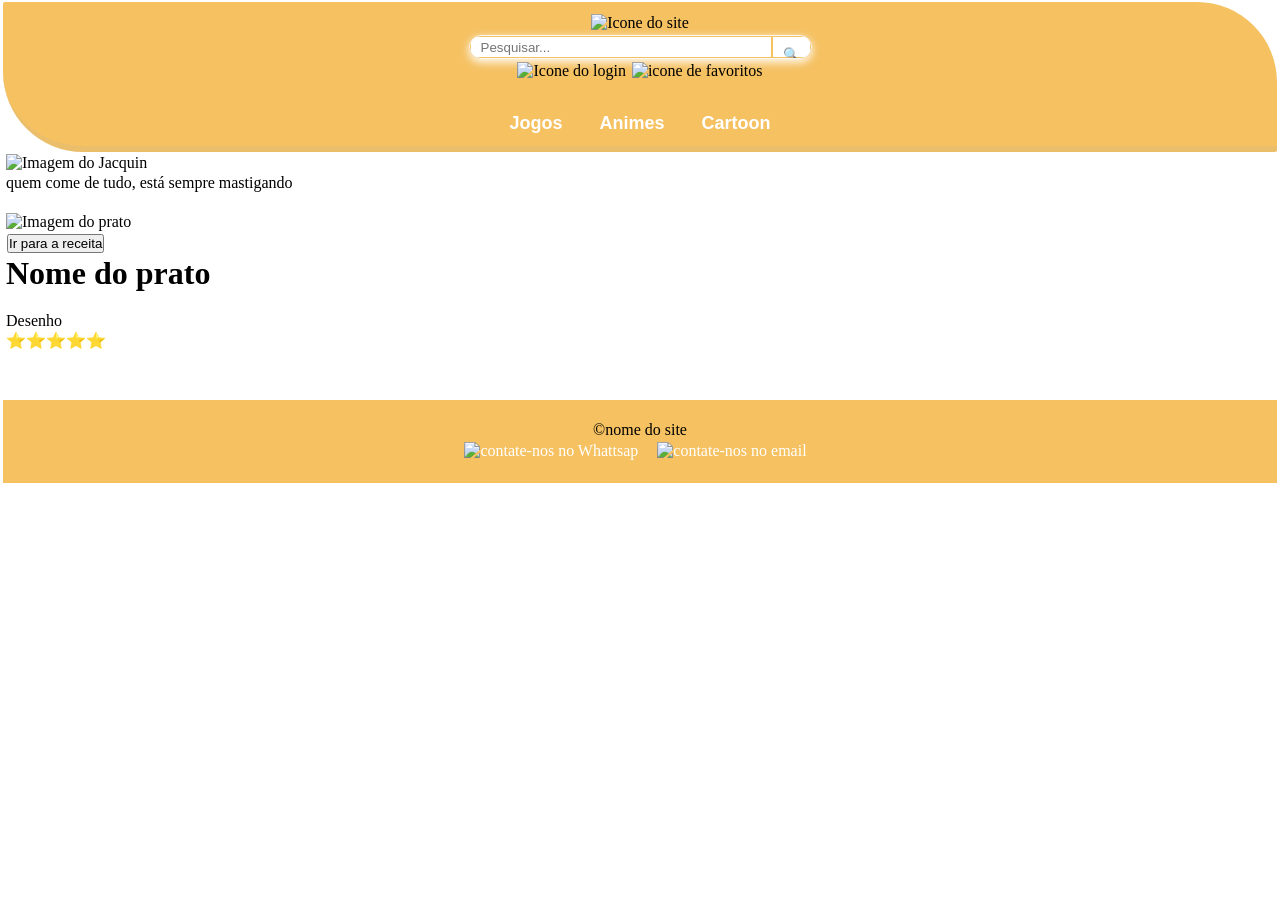
==== index.html @ 513cb02c "autalizando 01/11 Co-authored-by: Amandinha-debug <Amandinha-debug@users.noreply.github.com>" ====
<!DOCTYPE html>
<html lang="pt-br">
<head>
    <meta charset="UTF-8">
    <meta name="viewport" content="width=device-width, initial-scale=1.0">
    <title>Trabalho</title>
     <link rel="stylesheet" href="./src/css/inicial.css">
</head>
<body>

    <header>
        <!--Cabecalho do site-->

        <div id="icon">
            <img src="src/img/icon.png" alt="Icone do site" width="50" height="50">
            <!--foto do icone do site-->

        </div>

        <div class="pesquisa">
        <input type="text" placeholder="Pesquisar...">
        <button>🔍</button>
            <!--Barra de pesquisa do site-->

        </div>

        <div id="login">
            <!--Icone do login-->
            <img src="src/img/login.png" alt="Icone do login" width="50" height="50">

            <img src="#" alt="icone de favoritos" width="50" height="50">

           <!--<img src="src/img/lupa.png" alt="">-->

        
        </div>

        <nav id="filtro">
            <!--Navegação dos tipos de comidas (jogos, animes, cartoon)-->
            <a href="#">Jogos</a>
            <a href="#">Animes</a>
            <a href="#">Cartoon</a>

        </nav>

    </header>

    <main>
        <div class="slogan">
            <!--onde vai ficar a apresentação do site-->

            <div>
                <img src ="" id="foto_principal" alt ="Imagem do Jacquin" width="300" height="300">
                <!--foto do site, jaquin pelado-->
                <p>quem come de tudo, está sempre mastigando</p>

            </div>

        </div><br>

        <div class="blocos">
            <!-- Div para poder estruturar os blocos dos pratos-->

            <div id="img_prato">
                <!--Responsável pelo Design da imagem dos pratos-->
                <img src="#" alt="Imagem do prato" width="300" height="300">
            </div>

            <div id="botao-receita">
                <!--Responsavel pelo Design do botão-->
                <a href="receita.html" class="botao-receita">
                    <button>
                    Ir para a receita
                    </button>
                </a>

            </div>
            <div id="textos">
                <!--Responsavel pelo Design do texto (Nomes, filtro, inspiração)-->
                <h1>Nome do prato</h1><br>
                <p>Desenho</p>

            </div>
            <div id="avaliacao">
                <!--Responsavel pelo Desing das avaliações dos pratos-->
                <p>⭐⭐⭐⭐⭐</p>
            </div>

        </div>


    </main>

    <footer>
        <!--Rodapé do site-->
        <div id="direitos_autorais">
            <!--Responsável pelo design dos direitos autorais-->
            <p>©nome do site</p>
        </div>
        <div>
            <!--Responsavel pelo Design dos contatos-->
            <nav id="contatos">
                <ul>
                    <li><a href="#"><img src="src/img/zapzap.png" alt="contate-nos no Whattsap" width="30" height="30"></a></li>
                    <li><a href="#"><img src="src/img/email.png" alt="contate-nos no email" width="30" height="30"></a></li>
                </ul>
            </nav>
        </div>
    </footer>
   
</body>
</html>
---- src/css/inicial.css ----
* {
    margin: 1px;
    padding: 0;
    box-sizing: border-box;
    
}


header {
    background-color: #f5c161;

    height: 150px;
    display: flex;
    flex-direction: column;
    align-items: center;
    justify-content: flex-end;

    padding: 10px;
    border-bottom: 6px solid #ebbe6c;
    border-radius:  2px 80px 2px 80px;

}

.pesquisa{
    display:flex;
    border: 1px solid #f7f7f7;
    border-radius: 20px;
    overflow: hidden;
    box-shadow: 0px 3px 10px #ffffff;
}

.pesquisa input{
    border: none;
    padding: 10px;
    outline: none;
    width: 300px;
}

.pesquisa button{
    background-color: #FFFFFF;
    border: none;
    padding: 10px 10px;
    cursor: pointer;
    font-weight: bold;
}

#filtro {
    display: flex;
    justify-content: center;
    gap:35px;
    margin-top: 30px;
} 

#filtro a {
    text-decoration: none;
    color: #FFFFFF;
    font-weight: bold;
    font-size: 18px;
    font-family: Arial, sans-serif;
    
}

#filtro a:hover{
    transition: 0.5s;
    color: #ceb668;
    text-shadow: 10px 20px 30px #f8ec3e;
}



footer {
    background-color: #f5c161;
    padding: 20px;
    margin-top: 50px;
    text-align: center;
}

#contatos ul{
    list-style: none;
	padding: 0;
	margin: 0;
}

#contatos li {
    display: inline-block;
    margin-right: 10px;
}

#contatos a {
    color: #fff;
	text-decoration: none;
}
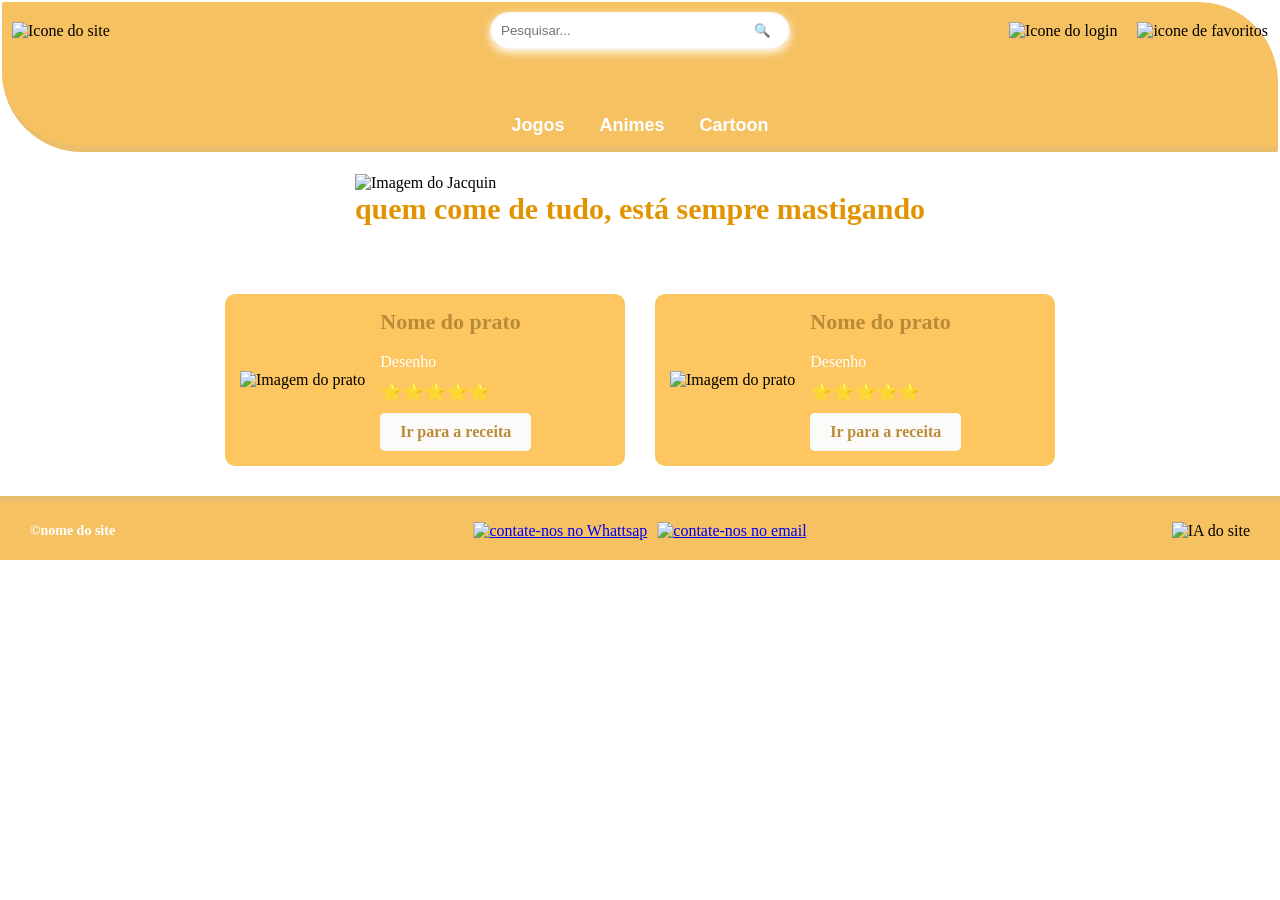
==== commit 7e7cb845: "atualização - amandinha Co-authored-by: Amandinha-debug <Amandinha-debug@users.noreply.github.com>" ====
--- a/index.html
+++ b/index.html
@@ -10,32 +10,38 @@
 <body>
 
     <header>
-        <!--Cabecalho do site-->
+        <!--Cabecalho do site (PARTE SUPERIOR)-->
+        <div class="cabecalho">
 
-        <div id="icon">
-            <img src="src/img/icon.png" alt="Icone do site" width="50" height="50">
-            <!--foto do icone do site-->
+            <div>
+                <img src="src/img/icon.png" id="icon" alt="Icone do site" width="50" height="50">
+                <!--foto do icone do site-->
 
+            </div>
+
+            <div class="pesquisa">
+            <input type="text" placeholder="Pesquisar...">
+            <button>🔍</button>
+                <!--Barra de pesquisa do site-->
+
+            </div>
+
+            <div class="icones">
+                <!--Icone do login-->
+                <div class="login">
+                    <img src="src/img/login.png" alt="Icone do login" width="50" height="50">
+                </div>
+
+                <div class="favoritos">
+                    <!--Icone de favoritos-->
+                    <img src="#" alt="icone de favoritos" width="50" height="50">
+                </div>
+                <!--<img src="src/img/lupa.png" alt="">-->
+
+            
+            </div>
         </div>
-
-        <div class="pesquisa">
-        <input type="text" placeholder="Pesquisar...">
-        <button>🔍</button>
-            <!--Barra de pesquisa do site-->
-
-        </div>
-
-        <div id="login">
-            <!--Icone do login-->
-            <img src="src/img/login.png" alt="Icone do login" width="50" height="50">
-
-            <img src="#" alt="icone de favoritos" width="50" height="50">
-
-           <!--<img src="src/img/lupa.png" alt="">-->
-
-        
-        </div>
-
+        <!--PARTE INFERIOR DO HEADER-->
         <nav id="filtro">
             <!--Navegação dos tipos de comidas (jogos, animes, cartoon)-->
             <a href="#">Jogos</a>
@@ -43,7 +49,7 @@
             <a href="#">Cartoon</a>
 
         </nav>
-
+        
     </header>
 
     <main>
@@ -51,7 +57,7 @@
             <!--onde vai ficar a apresentação do site-->
 
             <div>
-                <img src ="" id="foto_principal" alt ="Imagem do Jacquin" width="300" height="300">
+                <img src ="./src/img/jacu_png.png" id="foto_jacquin" alt ="Imagem do Jacquin" width="300" height="300">
                 <!--foto do site, jaquin pelado-->
                 <p>quem come de tudo, está sempre mastigando</p>
 
@@ -61,32 +67,64 @@
 
         <div class="blocos">
             <!-- Div para poder estruturar os blocos dos pratos-->
+            
+            <!--PRIMEIRO PRATO PARA TESTE DO DESIGN-->
+            <div class="card-prato">
+                <div id="img_prato">
+                    <!--Responsável pelo Design da imagem dos pratos-->
+                    <img src="#" alt="Imagem do prato" width="300" height="300">
+                </div>
 
-            <div id="img_prato">
-                <!--Responsável pelo Design da imagem dos pratos-->
-                <img src="#" alt="Imagem do prato" width="300" height="300">
+                <div class="informacoes-prato">
+                    <div class="textos">
+                        <!--Responsavel pelo Design do texto (Nomes, filtro, inspiração)-->
+                        <h1>Nome do prato</h1><br>
+                        <p>Desenho</p>
+
+                    </div>
+                    <div id="avaliacao">
+                        <!--Responsavel pelo Desing das avaliações dos pratos-->
+                        <p>⭐⭐⭐⭐⭐</p>
+                    </div>
+
+                    <div id="botao-receita">
+                        <!--Responsavel pelo Design do botão-->
+                        <a href="receita.html" class="botao-receita">
+                            Ir para a receita
+                        </a>
+
+                    </div>
+                </div>
             </div>
 
-            <div id="botao-receita">
-                <!--Responsavel pelo Design do botão-->
-                <a href="receita.html" class="botao-receita">
-                    <button>
-                    Ir para a receita
-                    </button>
-                </a>
+            <!--SEGUNDO PRATO PARA TESTE DO DESIGN-->
+            <div class="card-prato">
+                <div id="img_prato">
+                    <!--Responsável pelo Design da imagem dos pratos-->
+                    <img src="#" alt="Imagem do prato" width="300" height="300">
+                </div>
 
-            </div>
-            <div id="textos">
-                <!--Responsavel pelo Design do texto (Nomes, filtro, inspiração)-->
-                <h1>Nome do prato</h1><br>
-                <p>Desenho</p>
+                <div class="informacoes-prato">
+                    <div class="textos">
+                        <!--Responsavel pelo Design do texto (Nomes, filtro, inspiração)-->
+                        <h1>Nome do prato</h1><br>
+                        <p>Desenho</p>
 
-            </div>
-            <div id="avaliacao">
-                <!--Responsavel pelo Desing das avaliações dos pratos-->
-                <p>⭐⭐⭐⭐⭐</p>
-            </div>
+                    </div>
+                    <div id="avaliacao">
+                        <!--Responsavel pelo Desing das avaliações dos pratos-->
+                        <p>⭐⭐⭐⭐⭐</p>
+                    </div>
 
+                    <div id="botao-receita">
+                        <!--Responsavel pelo Design do botão-->
+                        <a href="receita.html" class="botao-receita">
+                            Ir para a receita
+                        </a>
+
+                    </div>
+                </div>
+            </div>    
         </div>
 
 
@@ -98,7 +136,6 @@
             <!--Responsável pelo design dos direitos autorais-->
             <p>©nome do site</p>
         </div>
-        <div>
             <!--Responsavel pelo Design dos contatos-->
             <nav id="contatos">
                 <ul>
@@ -106,7 +143,12 @@
                     <li><a href="#"><img src="src/img/email.png" alt="contate-nos no email" width="30" height="30"></a></li>
                 </ul>
             </nav>
-        </div>
+        
+        <div id="ia">
+            <!--Responsavel pelo Design da IA do site-->
+            <img src="src/img/ia.png" alt="IA do site">
+        </div>   
+
     </footer>
    
 </body>
--- a/src/css/inicial.css
+++ b/src/css/inicial.css
@@ -1,19 +1,19 @@
+/*O ASTERISCO REPRESENTA O SITE EM GERAL*/
 * {
-    margin: 1px;
+    margin: 0px;
     padding: 0;
     box-sizing: border-box;
     
 }
 
-
+            /*CABEÇALHO*/
 header {
+    margin: 2px;
     background-color: #f5c161;
-
     height: 150px;
+
     display: flex;
     flex-direction: column;
-    align-items: center;
-    justify-content: flex-end;
 
     padding: 10px;
     border-bottom: 6px solid #ebbe6c;
@@ -21,34 +21,80 @@
 
 }
 
+/*O CABECALHO REPRESENTA A ORGANIZAÇÃO DA PARTE SUPERIOR DO HEADER*/
+.cabecalho {
+    display:grid;
+    grid-template-columns: 1fr 2fr 1fr;
+    align-items: center;
+
+    width: 100%;
+}
+
+/*CUSTOMIZAÇÃO DA LOGO DO SITE*/
+#icon {
+    width: 100px;
+    height: 100px;
+    object-fit: contain; /*Evita que a imagem seja cortada*/
+}
+
+/*CUSTOMIZAÇÃO DA BARRA DE PESQUISA*/
 .pesquisa{
     display:flex;
+    justify-self: center;
     border: 1px solid #f7f7f7;
     border-radius: 20px;
     overflow: hidden;
     box-shadow: 0px 3px 10px #ffffff;
+    width: 300px;
 }
 
 .pesquisa input{
+    flex: 1;
     border: none;
     padding: 10px;
     outline: none;
-    width: 300px;
+    
 }
 
 .pesquisa button{
     background-color: #FFFFFF;
     border: none;
-    padding: 10px 10px;
+    padding: 0px 18px;
     cursor: pointer;
     font-weight: bold;
 }
 
+/*ORGANIZAÇÃO DO LOGIN COM A ABA DE FAVORITOS DO USUÁRIO*/
+
+.icones{
+    display: flex;
+    justify-content: end;
+    align-items: center;
+    gap: 20px;
+}
+
+.icones img{
+    width: 50px;
+    height: 50px;
+    object-fit: contain;
+    cursor: pointer;
+    transition: 0.5s;
+}
+
+.icones img:hover{
+    transform: scale(1.2);
+}
+
+/*ORGANIZAÇÃO DA PARTE INFERIOR DO HEADER E ORGANIZAÇÃO DO NAV*/
 #filtro {
     display: flex;
     justify-content: center;
+    align-items: center;
+
+    width: 100%;
     gap:35px;
-    margin-top: 30px;
+    margin-top: auto;
+    padding-top: 10px;
 } 
 
 #filtro a {
@@ -65,28 +111,155 @@
     color: #ceb668;
     text-shadow: 10px 20px 30px #f8ec3e;
 }
-
-
-
+            /*MAIN*/
+
+/*ORGANIZAÇÃO DO SLOGAN*/
+.slogan{
+    display:flex; /*coloca a imagem e o texto lado a lado*/
+    align-items: center;
+    justify-content: center;/*centraliza tudo que tiver dentro desse class na página*/
+    gap: 40px; /*cria paço entre os itens*/
+    padding:20px;
+}
+
+#foto_jacquin{
+    width: 300px;
+    height: 300px;
+    object-fit: contain;
+}
+
+.slogan p{
+    font-size: 30px;
+    font-weight: bold;
+    color: #e29300;
+    max-width: 600px;
+    text-align: center;
+}
+
+/*ORGANIZAÇÃO DOS BLOCOS ONDE TERÁ O CONTEÚDO PRINCIPAL DO NOSSO SITE. FOI ADICIONADO UM CARD PARA MELHOR ORGANIZAÇÃO*/
+
+.blocos {
+    display:flex;
+    justify-content: center;
+    flex-wrap: wrap; /*permite que os blocos se ajustem a tela*/
+    gap: 30px; /*cria espaçamento entre os blocos*/
+    padding: 30px;
+}
+
+/*CARD AGRUPA OS ITENS E ORGANIZA A SEPARAÇÃO CERTINHA*/
+.card-prato {
+    display: flex;
+    flex-direction: row; /*organiza os elementos horizontalmente*/
+    align-items: center;
+    gap: 15px;
+
+    background-color: #fdc660;
+    width: 400px;
+    padding: 15px;
+    border-radius: 10px;
+    box-shadow: 0px 3px 10px #ffffff;
+}
+
+/*Ajustes das imagens do prato*/
+.img-prato img {
+    width: 100%;
+    height: 200px;
+    object-fit: cover; /*faz com que a imagem se ajuste ao tamanho do card*/
+    border-radius: 10px; /*Não me venha falar de borda de GPT pq eu acho muito bonitinho!*/
+}
+
+.informacoes-prato { /*class criada para organização dos itens verticalmente*/
+    display:flex;
+    flex-direction: column;
+    gap: 10px;
+    align-items: flex-start;
+}
+
+/*Estilização de cada texto*/
+.textos h1 {
+    color: #b88b38;
+    font-size: 22px;
+}
+
+.textos p {
+    color: #ffffff;
+}
+
+/*Estilização da avaliação*/
+#avaliacao{
+    font-size: 18px;
+}
+
+#botao-receita a{
+    display: inline-block;
+    background-color: #fcfbf9;
+    color: #b88b38;
+    text-decoration: none;
+
+    padding: 10px 20px;
+    border-radius: 5px;
+    font-weight: bold;
+}
+
+#botao-receita a:hover{
+    background-color: #b88b38;
+    color: #fcfbf9;
+    transition: 0.5s;
+    transform: scale(1.1);
+}
+
+
+
+            /*ORGANIZAÇÃO DO RODAPÉ DO SITE*/
 footer {
     background-color: #f5c161;
-    padding: 20px;
-    margin-top: 50px;
-    text-align: center;
+    width: 100%;
+    padding: 20px 30px;
+
+    display: flex;
+    justify-content: space-between;
+    align-items: center;
+
+    border-top: 6px solid #ebbe6c;
+}
+
+#direitos_autorais p{
+    color: #ffffff;
+    font-size: 14px;
+    font-weight: bold;
+}
+
+#contatos {
+    position: absolute;
+    left: 50%;
+    transform: translateX(-50%);
 }
 
 #contatos ul{
-    list-style: none;
-	padding: 0;
-	margin: 0;
-}
-
-#contatos li {
-    display: inline-block;
-    margin-right: 10px;
-}
-
-#contatos a {
-    color: #fff;
-	text-decoration: none;
+    display:flex;
+    align-items: center;
+    gap: 10px;
+    list-style: none; /*remove os marcadores da lista*/
+}
+
+#contatos img {
+    width: 30px;
+    height: 30px;
+    object-fit: contain;
+}
+
+#contatos img:hover {
+    transform: scale(1.1);
+    transition: 0.5s;
+}
+
+#ia img{
+    width: 30px;
+    height: 30px;
+    object-fit: contain;
+}
+
+#ia img:hover {
+    transform: scale(1.1);
+    transition: 0.5s;
 }
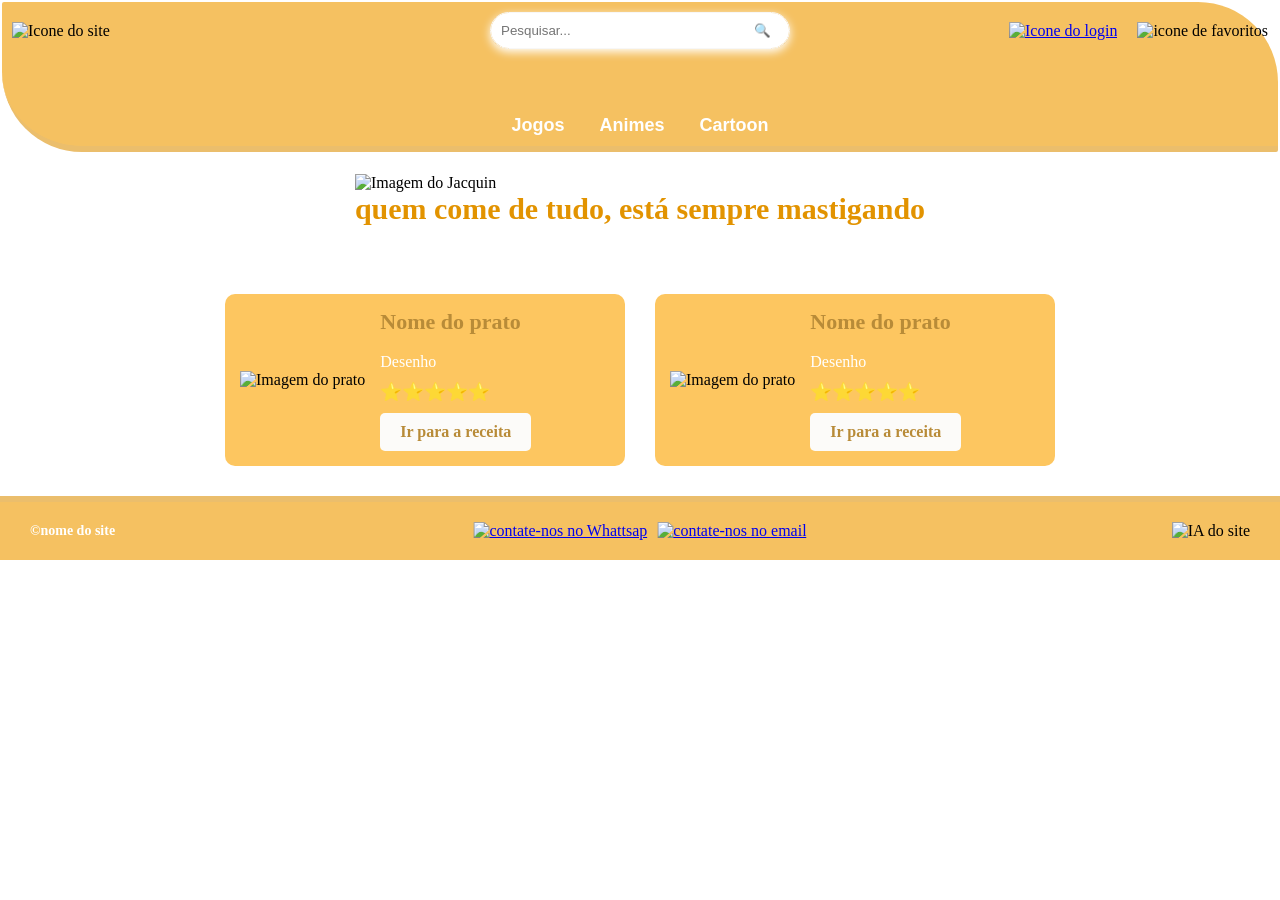
==== commit 466bef98: "atualização" ====
--- a/index.html
+++ b/index.html
@@ -29,7 +29,9 @@
             <div class="icones">
                 <!--Icone do login-->
                 <div class="login">
-                    <img src="src/img/login.png" alt="Icone do login" width="50" height="50">
+                    <a href="index.html">
+                        <img src="src/img/login.png" alt="Icone do login">
+                    </a>
                 </div>
 
                 <div class="favoritos">
@@ -57,7 +59,7 @@
             <!--onde vai ficar a apresentação do site-->
 
             <div>
-                <img src ="./src/img/jacu_png.png" id="foto_jacquin" alt ="Imagem do Jacquin" width="300" height="300">
+                <img src ="./src/img/jacu_png.png" id="foto_jacquin" alt ="Imagem do Jacquin">
                 <!--foto do site, jaquin pelado-->
                 <p>quem come de tudo, está sempre mastigando</p>
 
@@ -72,7 +74,7 @@
             <div class="card-prato">
                 <div id="img_prato">
                     <!--Responsável pelo Design da imagem dos pratos-->
-                    <img src="#" alt="Imagem do prato" width="300" height="300">
+                    <img src="#" alt="Imagem do prato">
                 </div>
 
                 <div class="informacoes-prato">
@@ -97,11 +99,11 @@
                 </div>
             </div>
 
-            <!--SEGUNDO PRATO PARA TESTE DO DESIGN-->
+            <!--SEGUNDO PRATO PARA TESTE DO DESIGN-->  
             <div class="card-prato">
                 <div id="img_prato">
                     <!--Responsável pelo Design da imagem dos pratos-->
-                    <img src="#" alt="Imagem do prato" width="300" height="300">
+                    <img src="#" alt="Imagem do prato"> 
                 </div>
 
                 <div class="informacoes-prato">
--- a/src/css/inicial.css
+++ b/src/css/inicial.css
@@ -141,7 +141,7 @@
 .blocos {
     display:flex;
     justify-content: center;
-    flex-wrap: wrap; /*permite que os blocos se ajustem a tela*/
+    flex-wrap: wrap; /*permite que os blocos se ajustem na tela*/
     gap: 30px; /*cria espaçamento entre os blocos*/
     padding: 30px;
 }
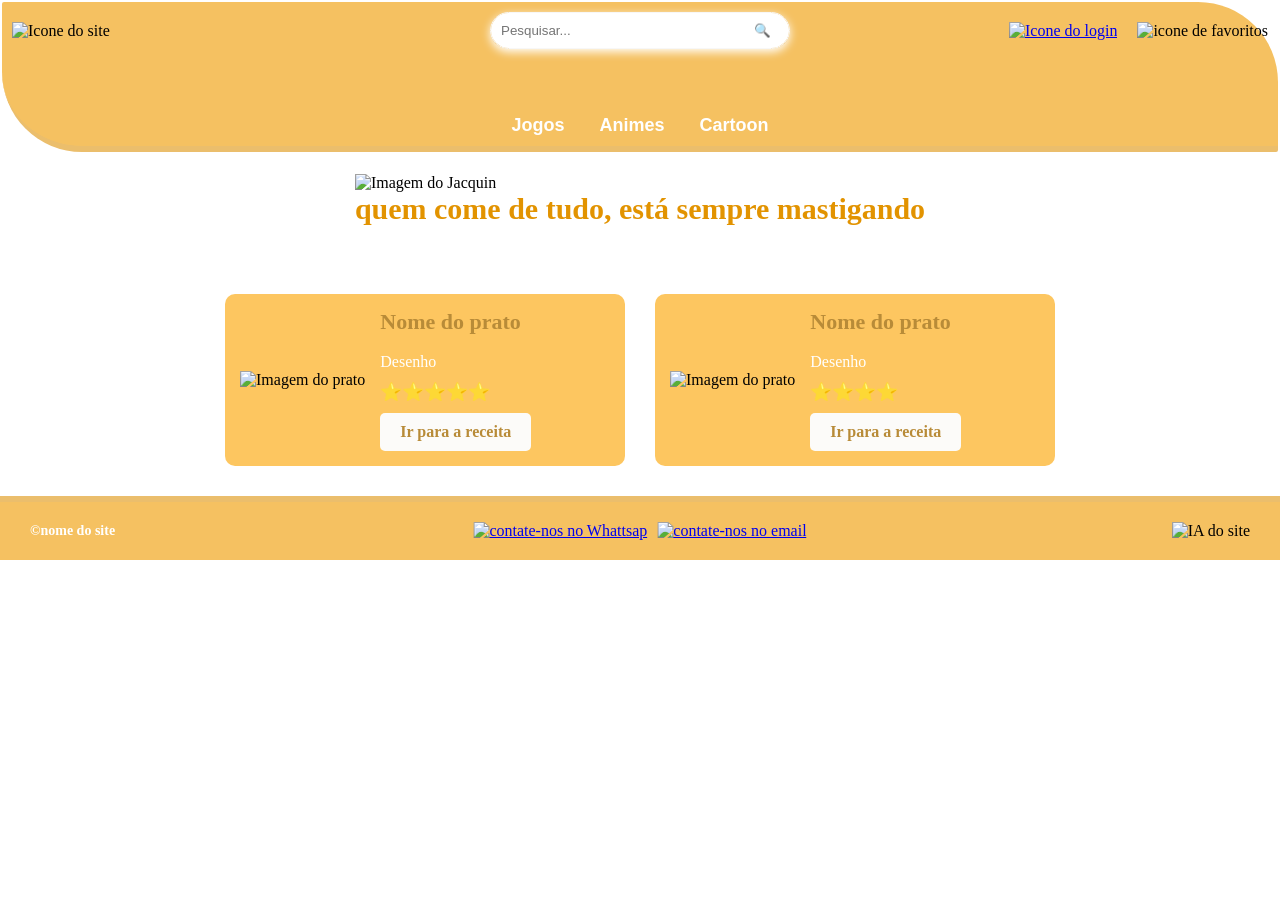
==== commit 7dc63f49: "atualização - rian" ====
--- a/index.html
+++ b/index.html
@@ -115,7 +115,7 @@
                     </div>
                     <div id="avaliacao">
                         <!--Responsavel pelo Desing das avaliações dos pratos-->
-                        <p>⭐⭐⭐⭐⭐</p>
+                        <p>⭐⭐⭐⭐</p>
                     </div>
 
                     <div id="botao-receita">
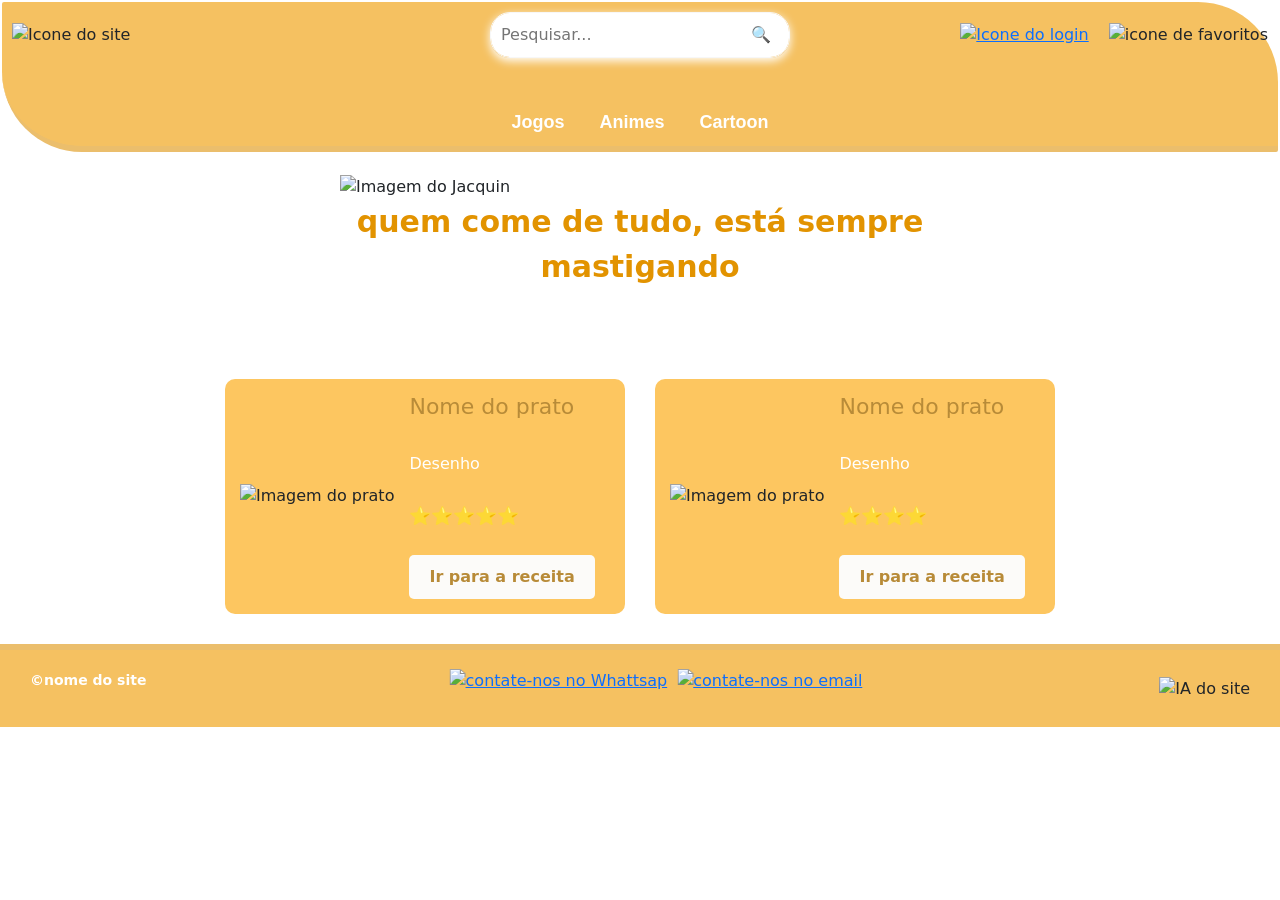
==== commit 115a94fc: "inclusão de Bootstrap" ====
--- a/index.html
+++ b/index.html
@@ -4,6 +4,9 @@
 <head>
     <meta charset="UTF-8">
     <meta name="viewport" content="width=device-width, initial-scale=1.0">
+    <!-- Bootstrap CSS -->
+    <link href="https://cdn.jsdelivr.net/npm/bootstrap@5.3.8/dist/css/bootstrap.min.css" rel="stylesheet">
+    
     <title>Trabalho</title>
      <link rel="stylesheet" href="./src/css/inicial.css">
 </head>
@@ -154,4 +157,7 @@
     </footer>
    
 </body>
+
+<!-- Bootstrap JavaScript -->
+<script src="https://cdn.jsdelivr.net/npm/bootstrap@5.3.8/dist/js/bootstrap.bundle.min.js"></script>
 </html>
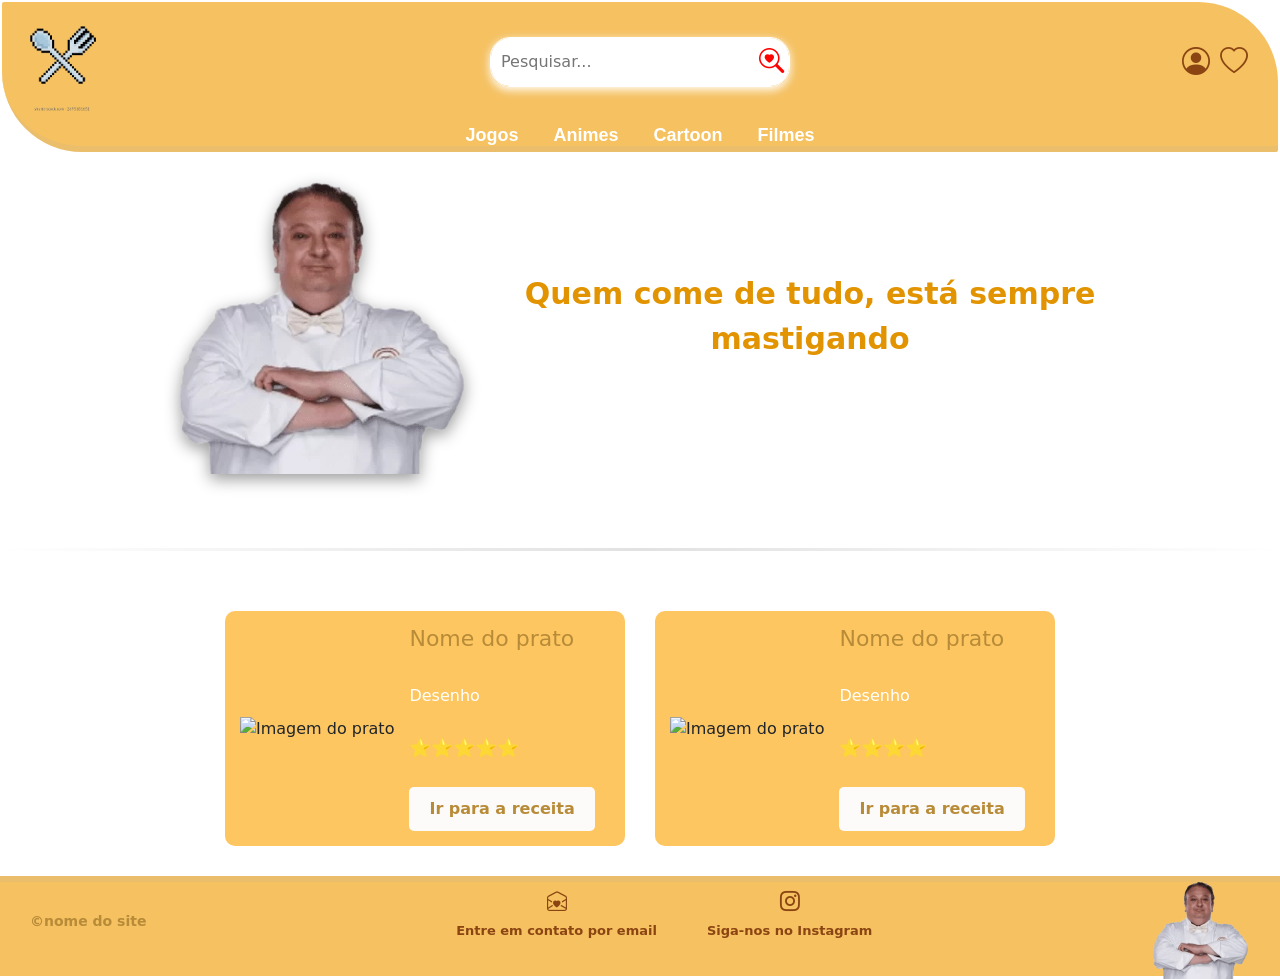
==== commit ca186ce7: "alteração página inicial" ====
--- a/index.html
+++ b/index.html
@@ -6,6 +6,8 @@
     <meta name="viewport" content="width=device-width, initial-scale=1.0">
     <!-- Bootstrap CSS -->
     <link href="https://cdn.jsdelivr.net/npm/bootstrap@5.3.8/dist/css/bootstrap.min.css" rel="stylesheet">
+    <link rel="stylesheet" href="https://cdn.jsdelivr.net/npm/bootstrap-icons@1.13.2/font/bootstrap-icons.min.css">
+    <link rel="icon" type="image/png" href="./src/img/icon1.png" class="icon-navegador">
     
     <title>Trabalho</title>
      <link rel="stylesheet" href="./src/css/inicial.css">
@@ -17,29 +19,33 @@
         <div class="cabecalho">
 
             <div>
-                <img src="src/img/icon.png" id="icon" alt="Icone do site" width="50" height="50">
+                <img src="./src/img/icon1.png" id="icon" alt="Icone do site" width="50" height="50">
                 <!--foto do icone do site-->
 
             </div>
 
             <div class="pesquisa">
             <input type="text" placeholder="Pesquisar...">
-            <button>🔍</button>
+                <button type="button">
+                     <i class="bi bi-search-heart"></i>
+                </button>
                 <!--Barra de pesquisa do site-->
 
             </div>
 
             <div class="icones">
                 <!--Icone do login-->
-                <div class="login">
+                <div>
                     <a href="index.html">
-                        <img src="src/img/login.png" alt="Icone do login">
+                        <i class="bi bi-person-circle"></i>
                     </a>
                 </div>
 
-                <div class="favoritos">
+                <div>
                     <!--Icone de favoritos-->
-                    <img src="#" alt="icone de favoritos" width="50" height="50">
+                    <a href="#">
+                        <i class="bi bi-heart"></i>
+                    </a>
                 </div>
                 <!--<img src="src/img/lupa.png" alt="">-->
 
@@ -52,6 +58,7 @@
             <a href="#">Jogos</a>
             <a href="#">Animes</a>
             <a href="#">Cartoon</a>
+            <a href="#">Filmes</a>
 
         </nav>
         
@@ -62,13 +69,18 @@
             <!--onde vai ficar a apresentação do site-->
 
             <div>
-                <img src ="./src/img/jacu_png.png" id="foto_jacquin" alt ="Imagem do Jacquin">
-                <!--foto do site, jaquin pelado-->
-                <p>quem come de tudo, está sempre mastigando</p>
+                <img src ="./src/img/Jacquin.png" id="foto_jacquin" alt ="Imagem do Jacquin">
+                <!--foto do site, jaquin-->
 
             </div>
 
+            <div>
+                <p>Quem come de tudo, está sempre mastigando</p>
+            </div>
+
         </div><br>
+
+        <hr class="linha-divisoria">
 
         <div class="blocos">
             <!-- Div para poder estruturar os blocos dos pratos-->
@@ -144,14 +156,25 @@
             <!--Responsavel pelo Design dos contatos-->
             <nav id="contatos">
                 <ul>
-                    <li><a href="#"><img src="src/img/zapzap.png" alt="contate-nos no Whattsap" width="30" height="30"></a></li>
-                    <li><a href="#"><img src="src/img/email.png" alt="contate-nos no email" width="30" height="30"></a></li>
+                    <li>
+                        <a href="#">
+                            <i class="bi bi-envelope-open-heart"></i>
+                            <p>Entre em contato por email</p>
+                        </a>
+                    </li>
+
+                    <li>
+                        <a href="#">
+                            <i class="bi bi-instagram"></i>
+                            <p>Siga-nos no Instagram</p>
+                        </a>
+                    </li>
                 </ul>
             </nav>
         
         <div id="ia">
             <!--Responsavel pelo Design da IA do site-->
-            <img src="src/img/ia.png" alt="IA do site">
+            <img src="./src/img/Jacquin.png" alt="IA do site">
         </div>   
 
     </footer>
--- a/src/css/inicial.css
+++ b/src/css/inicial.css
@@ -6,6 +6,11 @@
     
 }
 
+.icon-navegador {
+  width: 50px;
+  height: 50px;
+}
+
             /*CABEÇALHO*/
 header {
     margin: 2px;
@@ -41,7 +46,7 @@
 .pesquisa{
     display:flex;
     justify-self: center;
-    border: 1px solid #f7f7f7;
+    border: 1px solid #ffffff;
     border-radius: 20px;
     overflow: hidden;
     box-shadow: 0px 3px 10px #ffffff;
@@ -57,31 +62,52 @@
 }
 
 .pesquisa button{
-    background-color: #FFFFFF;
+    background: #ffffff;
     border: none;
-    padding: 0px 18px;
+    cursor: pointer;                /* Mostra a mãozinha ao passar o mouse */
+    color: #ff0101;                 /* Cor inicial do ícone */
+    font-size: 25px;                /* Tamanho do ícone */
+    padding: 5px;
+    display: flex;
+    align-items: center;
+    transition: color 0.3s, transform 0.2s;
+}
+
+.pesquisa i:hover {
+  transform: scale(1.15);
+}
+
+/*ORGANIZAÇÃO DO LOGIN COM A ABA DE FAVORITOS DO USUÁRIO*/
+
+.icones{
+    display: flex;
+    justify-content: end;
+    align-items: center;
+    gap: 10px;
+    padding-right: 20px;
+}
+
+.icones a{
+    text-decoration: none;
+    color: #8b4513;
+    font-size: 28px;
+    transition: color 0.2s, transform 0.2s;
+}
+
+.icones button{
+    background: none;
+    border: none;
     cursor: pointer;
-    font-weight: bold;
-}
-
-/*ORGANIZAÇÃO DO LOGIN COM A ABA DE FAVORITOS DO USUÁRIO*/
-
-.icones{
-    display: flex;
-    justify-content: end;
-    align-items: center;
-    gap: 20px;
-}
-
-.icones img{
-    width: 50px;
-    height: 50px;
-    object-fit: contain;
-    cursor: pointer;
-    transition: 0.5s;
-}
-
-.icones img:hover{
+    padding: 5px;
+}
+
+.icones button i {
+    font-size: 28px;
+    color: #8b4513;
+    transition: color 0.2s, transform 0.2s;
+    }
+
+.icones i:hover{
     transform: scale(1.2);
 }
 
@@ -126,7 +152,12 @@
     width: 300px;
     height: 300px;
     object-fit: contain;
-}
+  /* Cria um contorno sólido de 3px na cor vermelha ao redor do desenho */
+  filter: 
+    drop-shadow(0 5px 8px rgba(0, 0, 0, 0.4)); /* Sombra projetada no fundo */
+
+}
+
 
 .slogan p{
     font-size: 30px;
@@ -135,6 +166,14 @@
     max-width: 600px;
     text-align: center;
 }
+
+.linha-divisoria {
+  border: none;
+  height: 3px;
+  background: linear-gradient(to right, transparent, #888888, transparent);
+  margin: 30px 0;
+}
+
 
 /*ORGANIZAÇÃO DOS BLOCOS ONDE TERÁ O CONTEÚDO PRINCIPAL DO NOSSO SITE. FOI ADICIONADO UM CARD PARA MELHOR ORGANIZAÇÃO*/
 
@@ -213,6 +252,7 @@
             /*ORGANIZAÇÃO DO RODAPÉ DO SITE*/
 footer {
     background-color: #f5c161;
+    height: 100px;
     width: 100%;
     padding: 20px 30px;
 
@@ -224,38 +264,55 @@
 }
 
 #direitos_autorais p{
+    color: #b88b38;
+    font-size: 14px;
+    font-weight: bold;
+}
+
+#contatos ul {
+    display: flex;
+    justify-content: center;
+    align-items: center;
+    gap: 50px;
+    list-style: none;
+}
+
+#contatos li a {
+    display: flex;
+    flex-direction: column;
+    align-items: center;
+    gap: 5px;
+
+    text-decoration: none;
+    color: #8b4513;
+
+    transition: 0.3s;
+}
+
+/* Ícones */
+#contatos i {
+    font-size: 20px;
+    color: #8b4513;
+}
+
+/* Textos */
+#contatos p {
+    font-size: 13px;
+    font-weight: bold;
+}
+
+/* Efeito ao passar o mouse */
+#contatos li a:hover {
     color: #ffffff;
-    font-size: 14px;
-    font-weight: bold;
-}
-
-#contatos {
-    position: absolute;
-    left: 50%;
-    transform: translateX(-50%);
-}
-
-#contatos ul{
-    display:flex;
-    align-items: center;
-    gap: 10px;
-    list-style: none; /*remove os marcadores da lista*/
-}
-
-#contatos img {
-    width: 30px;
-    height: 30px;
-    object-fit: contain;
-}
-
-#contatos img:hover {
-    transform: scale(1.1);
-    transition: 0.5s;
-}
-
+    transform: translateY(-5px);
+}
+
+#contatos li a:hover i {
+    color: #ffffff;
+}
 #ia img{
-    width: 30px;
-    height: 30px;
+    width: 100px;
+    height: 100px;
     object-fit: contain;
 }
 
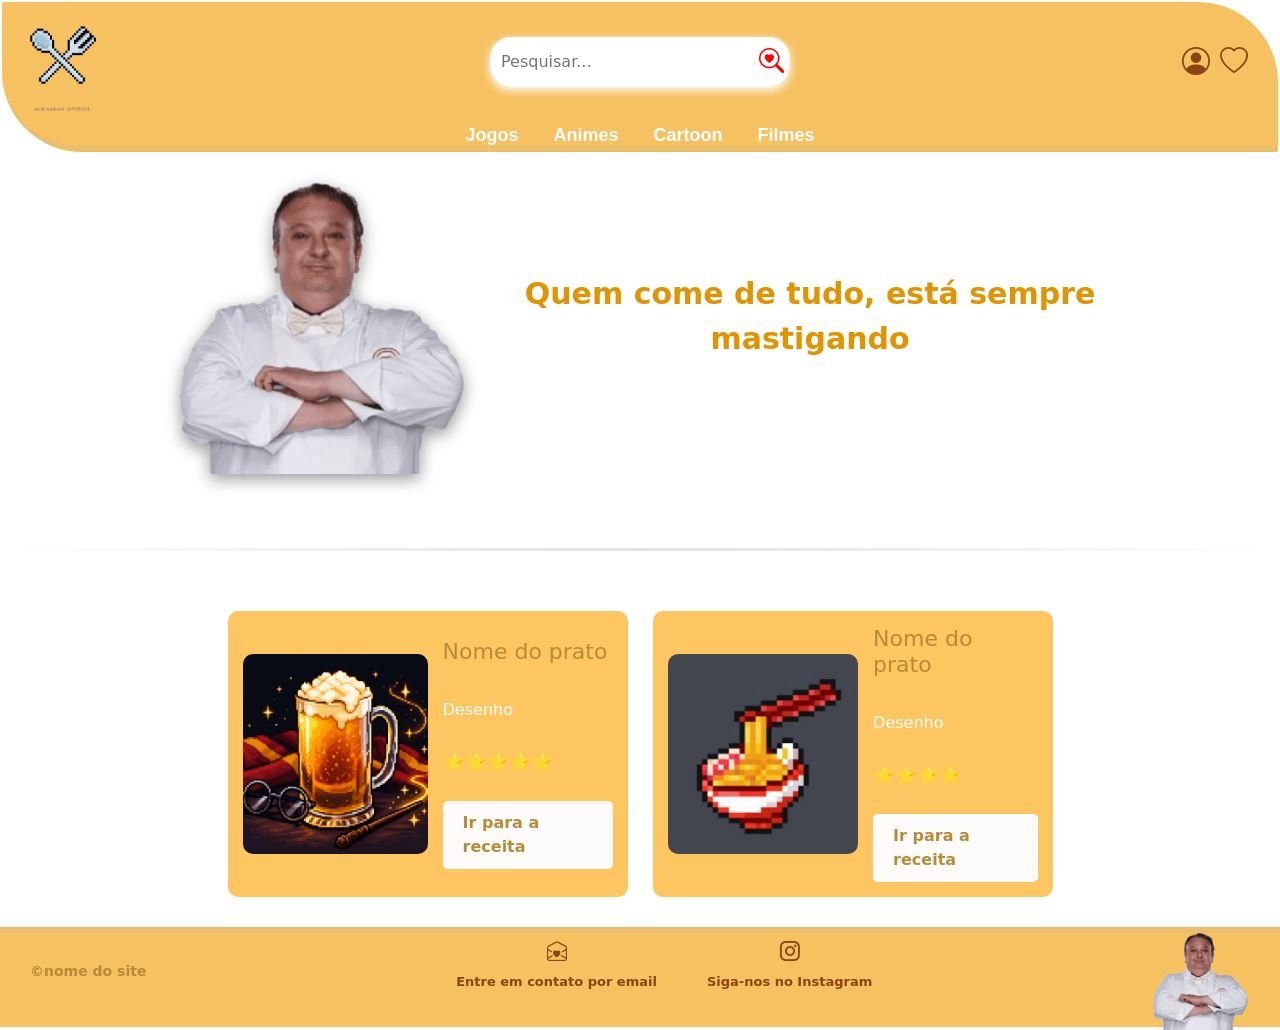
==== commit 0bec64b4: "pasta de foto dos pratos" ====
--- a/index.html
+++ b/index.html
@@ -87,9 +87,9 @@
             
             <!--PRIMEIRO PRATO PARA TESTE DO DESIGN-->
             <div class="card-prato">
-                <div id="img_prato">
+                <div class="img_prato">
                     <!--Responsável pelo Design da imagem dos pratos-->
-                    <img src="#" alt="Imagem do prato">
+                    <img src="./src/img/pratos/butterbeer.png" alt="Imagem do prato">
                 </div>
 
                 <div class="informacoes-prato">
@@ -116,9 +116,9 @@
 
             <!--SEGUNDO PRATO PARA TESTE DO DESIGN-->  
             <div class="card-prato">
-                <div id="img_prato">
+                <div class="img_prato">
                     <!--Responsável pelo Design da imagem dos pratos-->
-                    <img src="#" alt="Imagem do prato"> 
+                    <img src="./src/img/pratos/lamen.png" alt="Imagem do prato"> 
                 </div>
 
                 <div class="informacoes-prato">
--- a/src/css/inicial.css
+++ b/src/css/inicial.css
@@ -2,7 +2,6 @@
 * {
     margin: 0px;
     padding: 0;
-    box-sizing: border-box;
     
 }
 
@@ -181,7 +180,7 @@
     display:flex;
     justify-content: center;
     flex-wrap: wrap; /*permite que os blocos se ajustem na tela*/
-    gap: 30px; /*cria espaçamento entre os blocos*/
+    gap: 25px; /*cria espaçamento entre os blocos*/
     padding: 30px;
 }
 
@@ -200,7 +199,7 @@
 }
 
 /*Ajustes das imagens do prato*/
-.img-prato img {
+.img_prato img {
     width: 100%;
     height: 200px;
     object-fit: cover; /*faz com que a imagem se ajuste ao tamanho do card*/
